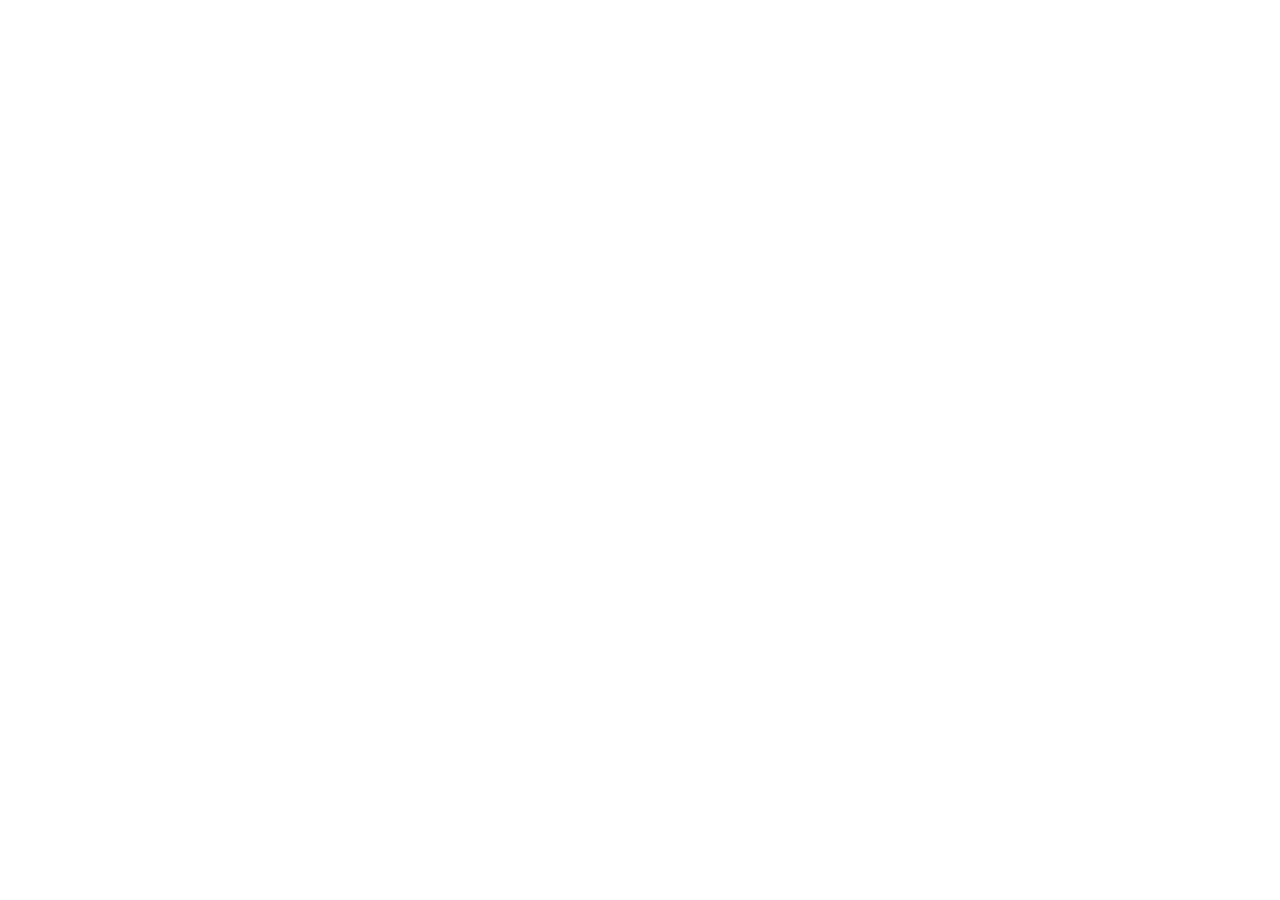
==== index.html @ 8831362e "Adicionar projeto to-do list" ====
<!DOCTYPE html>
<html lang="pt-pt">
<head>
    <meta charset="UTF-8">
    <meta name="viewport" content="width=device-width, initial-scale=1.0">
    <title>To-Do List</title>
    <link rel="stylesheet" href="todoList.css">
    <script src="todoList.js" defer></script>
</head>

<body>
    
    <main>


    </main>

</body>

</html>
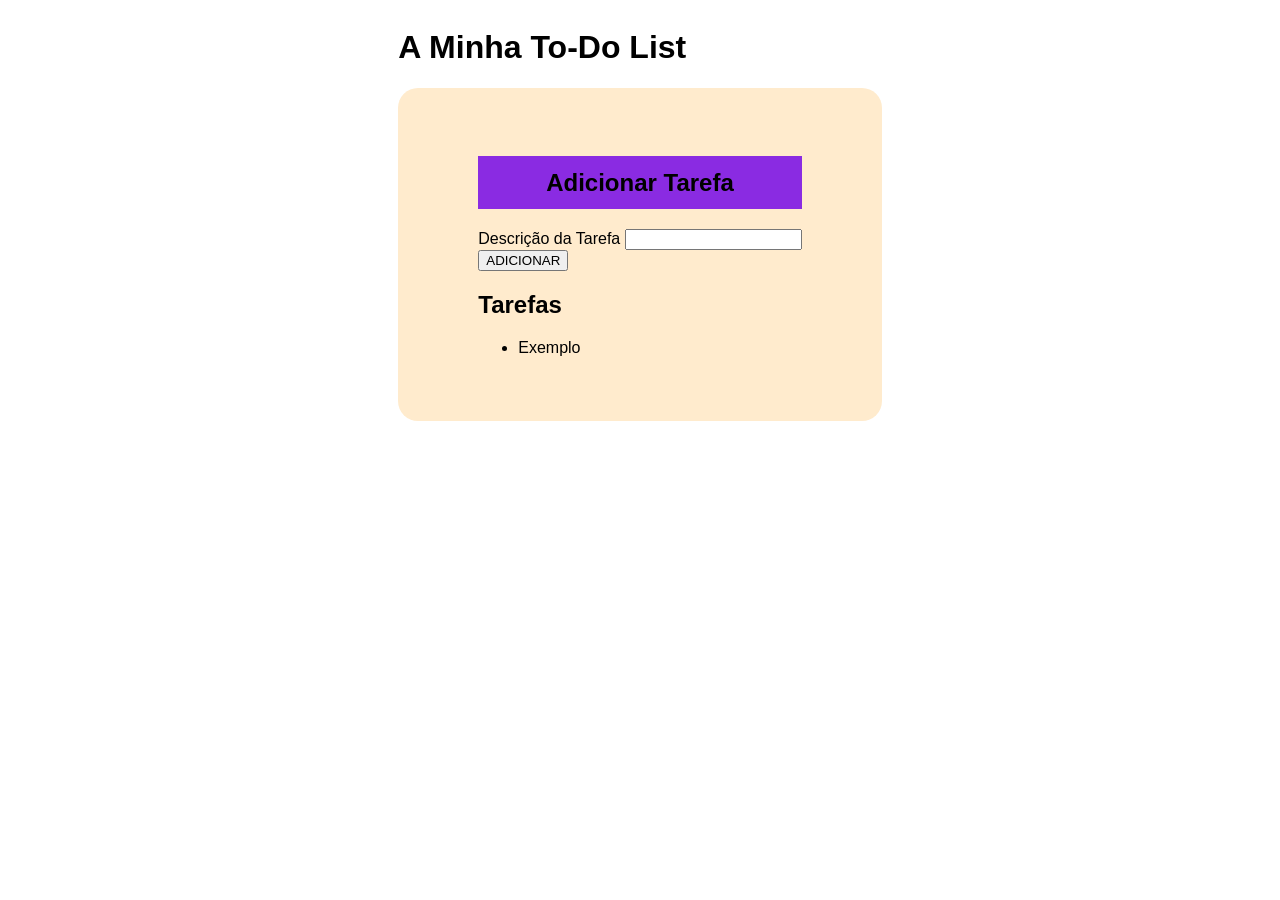
==== commit 90bd1d9e: "primeiras alteracoes" ====
--- a/index.html
+++ b/index.html
@@ -7,12 +7,32 @@
     <link rel="stylesheet" href="todoList.css">
     <script src="todoList.js" defer></script>
 </head>
+<body>
 
-<body>
-    
+    <header><h1>A Minha To-Do List</h1> </header>
+
     <main>
+        <section class="nova-tarefa" aria-labelledby="nova-tarefa">
 
-
+            <h2 id = "novaT">Adicionar Tarefa</h2>
+            <form>
+                <div>
+                    <label for="tarefa"> Descrição da Tarefa</label>
+                    <input type="text" id="tarefa" name="tarefa">
+                </div>
+                <button type="submit">ADICIONAR</button>
+            </form>
+        </section>
+        <section class= "lista-tarefas" aria-labelledby="lista-tarefas">
+            <h2 id ="listaT">Tarefas</h2>
+            <ul>
+                <li>
+                    <article>
+                        <p>Exemplo</p>
+                    </article>
+                </li>
+            </ul>
+        </section>
     </main>
 
 </body>
--- a/todoList.css
+++ b/todoList.css
@@ -0,0 +1,33 @@
+main {
+  display: grid;
+  align-items: center;
+  max-width: 500px;
+  background-color:blanchedalmond;
+  border-radius: 20px;
+  margin: 0 auto;
+  padding: 3rem 5rem 3rem 5rem;
+}
+
+
+body {
+    display: grid;
+    align-items: center;
+    justify-content: center;
+    font-family: 'Trebuchet MS', 'Lucida Sans Unicode', 'Lucida Grande', 'Lucida Sans', Arial, sans-serif;
+   
+}
+
+.nova-tarefa {
+    display: grid;
+    grid-template-columns: 1fr;
+    align-items: center;
+    justify-content: center;
+}
+
+#novaT{
+    display: flex;
+    align-items: center;
+    justify-content: center;
+    background-color: blueviolet;
+    padding: 0.8rem;
+}
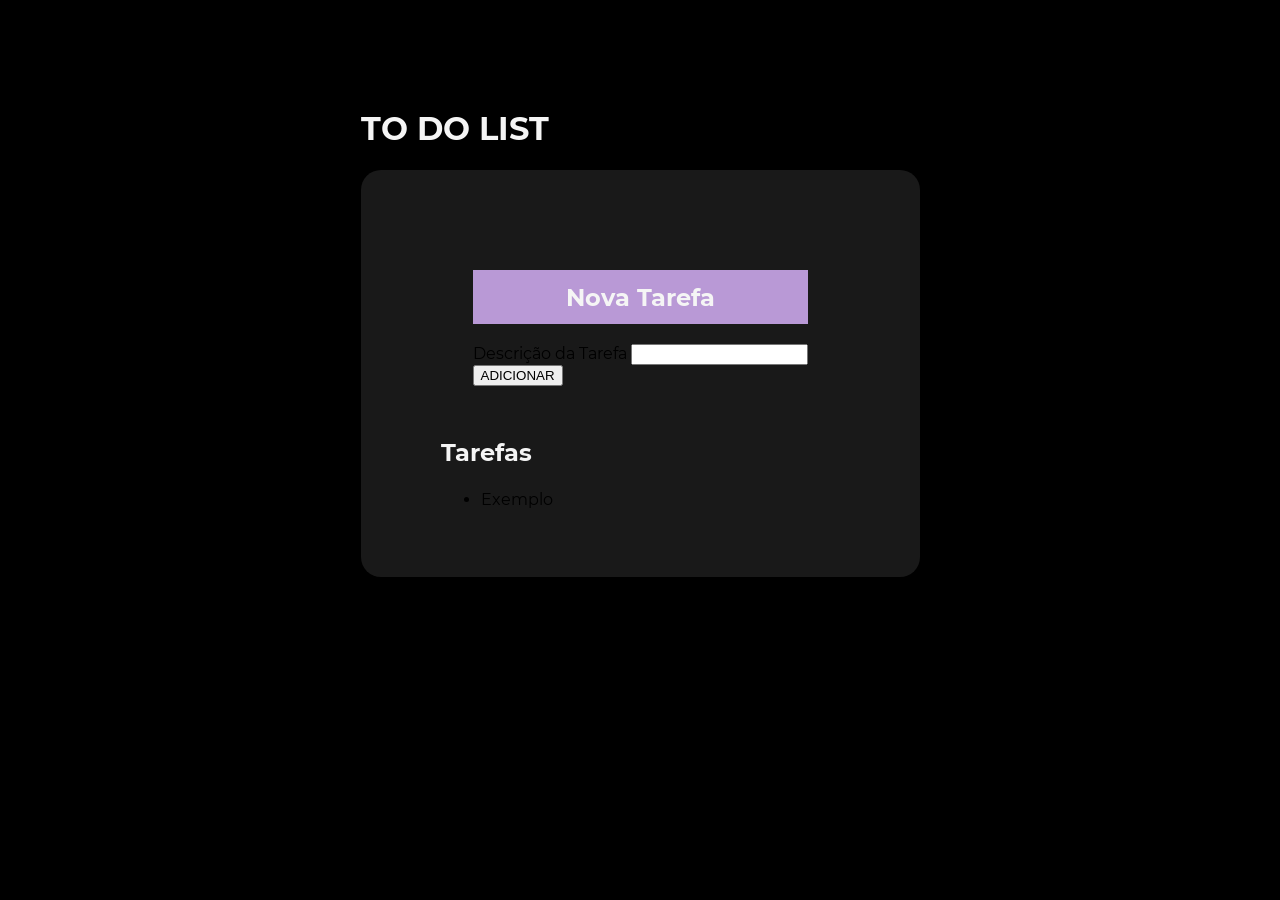
==== commit 772a4f66: "fontes e atualização da css" ====
--- a/index.html
+++ b/index.html
@@ -8,13 +8,13 @@
     <script src="todoList.js" defer></script>
 </head>
 <body>
-
-    <header><h1>A Minha To-Do List</h1> </header>
+    
+    <header><h1>TO DO LIST</h1> </header>
 
     <main>
         <section class="nova-tarefa" aria-labelledby="nova-tarefa">
 
-            <h2 id = "novaT">Adicionar Tarefa</h2>
+            <h2 id = "novaT">Nova Tarefa</h2>
             <form>
                 <div>
                     <label for="tarefa"> Descrição da Tarefa</label>
--- a/todoList.css
+++ b/todoList.css
@@ -1,33 +1,84 @@
+@font-face {
+  font-family: "Montserrat";
+  src: url("fonts/Montserrat-ExtraLight.ttf") format("truetype");
+  font-weight: 200;
+  font-style: normal;
+}
+
+@font-face {
+  font-family: "Montserrat";
+  src: url("fonts/Montserrat-Regular.ttf") format("truetype");
+  font-weight: 400;
+  font-style: normal;
+}
+
+@font-face {
+  font-family: "Montserrat";
+  src: url("fonts/Montserrat-Bold.ttf") format("truetype");
+  font-weight: 700;
+  font-style: normal;
+}
+
+@font-face {
+  font-family: "Montserrat";
+  src: url("fonts/Montserrat-Black.ttf") format("truetype");
+  font-weight: 900;
+  font-style: normal;
+}
+
+:root {
+  --cor-primaria: #333;
+  --cor-secundaria: #f5f5f5;
+  --font-app: "Montserrat", Arial, sans-serif;
+}
+
+body {
+  display: grid;
+  background-color: rgb(0, 0, 0);
+  align-items: center;
+  justify-content: center;
+  font-family: var(--font-app);
+  font-weight: 400;
+  padding: 5rem;
+}
+
+
+/* 4. Elementos HTML */
+h1, h2, h3 {
+  color: #f5f5f5;
+  font-weight: 600;
+}
+
+p {
+  line-height: 1.6;
+}
+
 main {
   display: grid;
   align-items: center;
   max-width: 500px;
-  background-color:blanchedalmond;
+  background-color:rgba(50, 50, 50, 0.5) ;
+  /*filter: blur(0.2rem);*/
   border-radius: 20px;
   margin: 0 auto;
   padding: 3rem 5rem 3rem 5rem;
 }
 
 
-body {
-    display: grid;
-    align-items: center;
-    justify-content: center;
-    font-family: 'Trebuchet MS', 'Lucida Sans Unicode', 'Lucida Grande', 'Lucida Sans', Arial, sans-serif;
-   
-}
+
 
 .nova-tarefa {
     display: grid;
     grid-template-columns: 1fr;
     align-items: center;
-    justify-content: center;
+    justify-content: center; 
+    padding: 2rem;
 }
 
 #novaT{
     display: flex;
     align-items: center;
     justify-content: center;
-    background-color: blueviolet;
+    background-color: rgb(185, 153, 214);
     padding: 0.8rem;
 }
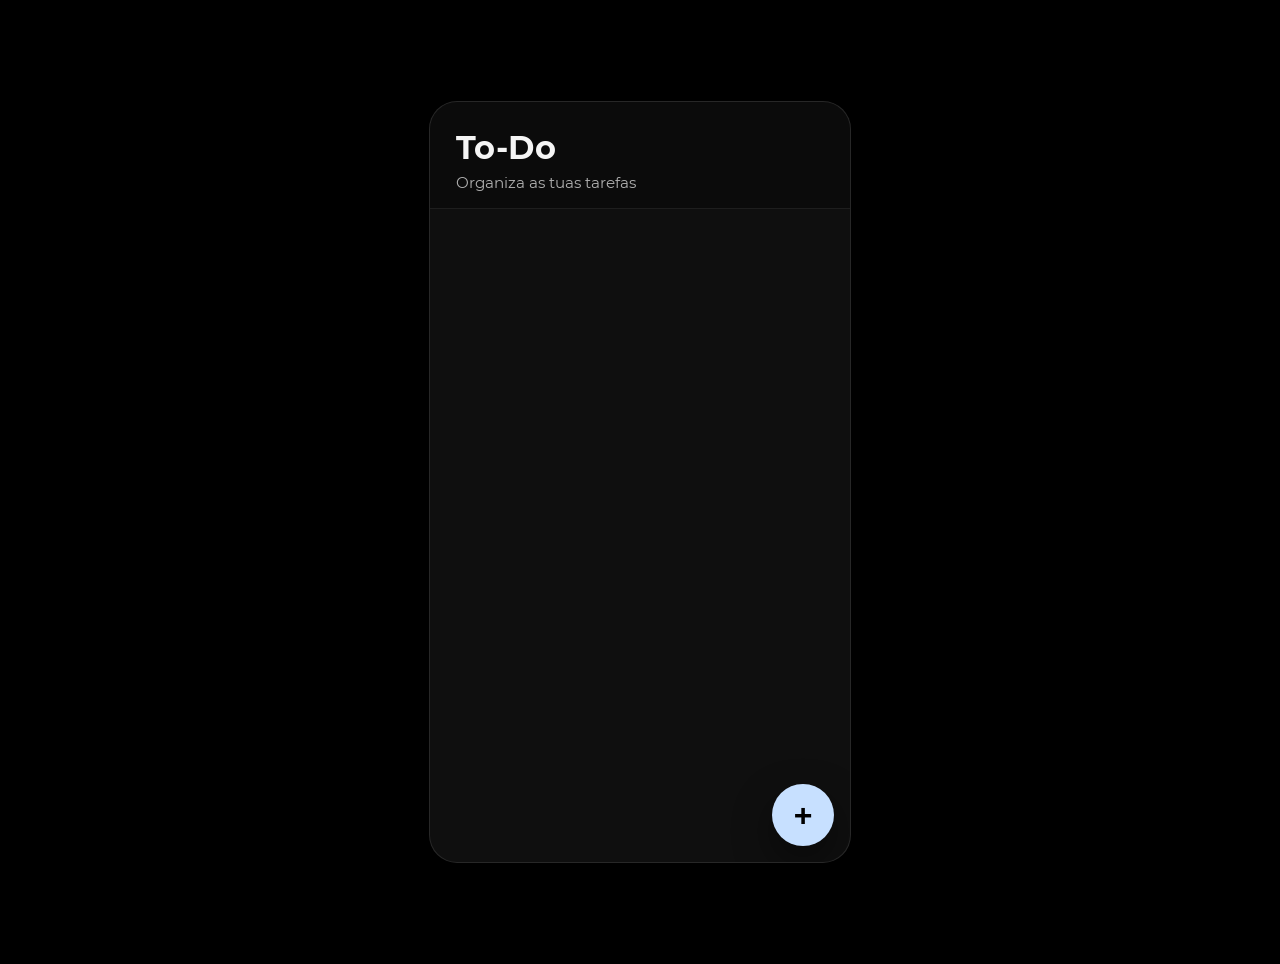
==== commit 43ac1e4e: "mudanças finais" ====
--- a/index.html
+++ b/index.html
@@ -8,33 +8,48 @@
     <script src="todoList.js" defer></script>
 </head>
 <body>
-    
-    <header><h1>TO DO LIST</h1> </header>
+  <div class="app">
+    <header class="app__header">
+      <h1>To-Do</h1>
+      <p>Organiza as tuas tarefas</p>
+    </header>
 
-    <main>
-        <section class="nova-tarefa" aria-labelledby="nova-tarefa">
+    <main class="app__main">
+      <form id="formTarefa" class="composer">
+        
+        <button type="submit" class="btn-hidden">Adicionar</button>
+      </form>
 
-            <h2 id = "novaT">Nova Tarefa</h2>
-            <form>
-                <div>
-                    <label for="tarefa"> Descrição da Tarefa</label>
-                    <input type="text" id="tarefa" name="tarefa">
-                </div>
-                <button type="submit">ADICIONAR</button>
-            </form>
-        </section>
-        <section class= "lista-tarefas" aria-labelledby="lista-tarefas">
-            <h2 id ="listaT">Tarefas</h2>
-            <ul>
-                <li>
-                    <article>
-                        <p>Exemplo</p>
-                    </article>
-                </li>
-            </ul>
-        </section>
-    </main>
+      <ul id="lista" class="list"></ul>
+
+<ul id="lista" class="list"></ul>
+
+<button class="fab" id="fab" type="button" aria-label="Adicionar tarefa">+</button>
+
+<!-- MODAL -->
+<div class="modal" id="modal" aria-hidden="true">
+  <div class="modal__overlay" data-close="true"></div>
+
+  <div class="modal__panel" role="dialog" aria-modal="true" aria-labelledby="modalTitle">
+    <div class="modal__header">
+      <h3 id="modalTitle">Nova tarefa</h3>
+      <button class="icon-btn" id="closeModal" type="button" aria-label="Fechar">✕</button>
+    </div>
+
+    <form id="modalForm" class="modal__form">
+      <input
+        type="text"
+        id="modalInput"
+        placeholder="Escreve a tarefa…"
+        autocomplete="off"
+      />
+      <button type="submit" class="modal__submit" id="modalSubmit">Adicionar</button>
+
+    </form>
+  </div>
+</div>
 
 </body>
 
+
 </html>
--- a/todoList.css
+++ b/todoList.css
@@ -29,56 +29,269 @@
 :root {
   --cor-primaria: #333;
   --cor-secundaria: #f5f5f5;
-  --font-app: "Montserrat", Arial, sans-serif;
-}
-
+  --font-app: "Montserrat", Verdana, sans-serif;
+}
+
+/* Fundo do ecrã (só para enquadrar a app) */
 body {
-  display: grid;
-  background-color: rgb(0, 0, 0);
+  min-height: 100vh;
+  display: grid;
+  place-items: center;
+  margin: 0;
+  padding: 2rem;
+  background: #000;
+  font-family: "Montserrat", Arial, sans-serif;
+}
+
+/* O “dispositivo/app” */
+.app {
+  width: min(420px, 100%);
+  height: min(760px, 88vh);
+  border-radius: 28px;
+  background: rgba(255, 255, 255, 0.06);
+  box-shadow: 0 20px 60px rgba(0,0,0,0.55);
+  border: 1px solid rgba(255,255,255,0.10);
+  overflow: hidden;
+  display: grid;
+  grid-template-rows: auto 1fr;
+}
+
+/* Header da app */
+.app__header {
+  padding: 1.6rem 1.6rem 1rem;
+  background: rgba(0,0,0,0.25);
+  border-bottom: 1px solid rgba(255,255,255,0.08);
+}
+
+.app__header h1 {
+  margin: 0;
+  color: #f5f5f5;
+  font-weight: 700;
+  letter-spacing: 0.5px;
+}
+
+.app__header p {
+  margin: 0.4rem 0 0;
+  color: rgba(245,245,245,0.7);
+  font-size: 0.95rem;
+}
+
+/* Conteúdo principal */
+.app__main {
+  position: relative;
+  padding: 1.2rem 1.2rem 5.2rem; /* espaço para o FAB */
+  overflow: auto; /* scroll dentro da app */
+}
+
+/* Composer (input) */
+.composer {
+  display: grid;
+  grid-template-columns: 1fr;
+  gap: 0.8rem;
+  margin-bottom: 1rem;
+}
+
+.composer input {
+  width: 100%;
+  border-radius: 14px;
+  border: 1px solid rgba(255,255,255,0.12);
+  background: rgba(0,0,0,0.25);
+  color: #f5f5f5;
+  padding: 0.9rem 1rem;
+  outline: none;
+}
+
+.composer input::placeholder {
+  color: rgba(245,245,245,0.45);
+}
+
+/* Lista */
+.list {
+  list-style: none;
+  padding: 0;
+  margin: 0;
+  display: grid;
+  gap: 0.7rem;
+}
+
+/* Item */
+.tarefa {
+  display: grid;
+  grid-template-columns: 26px 1fr 30px;
   align-items: center;
-  justify-content: center;
-  font-family: var(--font-app);
-  font-weight: 400;
-  padding: 5rem;
-}
-
-
-/* 4. Elementos HTML */
-h1, h2, h3 {
-  color: #f5f5f5;
+  gap: 12px;
+  padding: 12px 14px;
+  border-radius: 16px;
+  background: rgba(255,255,255,0.06);
+  border: 1px solid rgba(255,255,255,0.08);
+}
+
+.tarefa .check {
+  width: 22px;
+  height: 22px;
+  border-radius: 999px;
+  border: 2px solid rgba(245,245,245,0.75);
+  background: transparent;
+  cursor: pointer;
+}
+
+.tarefa .texto {
+  color: #f5f5f5;
+}
+
+/* TAREFA CONCLUÍDA — VERMELHO */
+.tarefa.concluida {
+  background: rgba(220, 38, 38, 0.25); /* vermelho com opacidade */
+  border-color: rgba(220, 38, 38, 0.45);
+}
+
+/* Bolinha quando concluída */
+.tarefa.concluida .check {
+  background: rgba(220, 38, 38, 0.95);
+  border-color: rgba(220, 38, 38, 0.95);
+}
+
+/* Texto riscado mas ainda legível */
+.tarefa.concluida .texto {
+  color: rgba(245, 245, 245, 0.65);
+  text-decoration: line-through;
+}
+
+
+
+.tarefa .delete {
+  width: 30px;
+  height: 30px;
+  border-radius: 12px;
+  border: 0;
+  background: rgba(255,255,255,0.10);
+  color: #e04242;
+  cursor: pointer;
+}
+
+/* FAB (dentro do cartão) */
+.fab {
+  position: absolute;
+  right: 16px;
+  bottom: 16px;
+  width: 62px;
+  height: 62px;
+  border-radius: 999px;
+  border: 0;
+  background: #c7e0ff;
+  color: #000;
+  font-size: 2rem;
+  font-weight: 900;
+  cursor: pointer;
+  box-shadow: 0 16px 40px rgba(0,0,0,0.45);
+}
+
+/* Esconder o botão submit (usamos o FAB e Enter) */
+.btn-hidden {
+  display: none;
+}
+
+
+/* MODAL */
+.modal {
+  position: absolute;            /* fica preso à app */
+  inset: 0;
+  display: none;                 /* fechado por default */
+  z-index: 20;
+}
+
+.modal.is-open {
+  display: block;
+}
+
+.modal__overlay {
+  position: absolute;
+  inset: 0;
+  background: rgba(0,0,0,0.55);
+  backdrop-filter: blur(3px);
+}
+
+.modal__panel {
+  position: absolute;
+  left: 50%;
+  top: 50%;
+  width: calc(100% - 2.4rem);
+  max-width: 360px;
+  transform: translate(-50%, -50%);
+  border-radius: 18px;
+  background: rgba(20,20,20,0.95);
+  border: 1px solid rgba(255,255,255,0.10);
+  box-shadow: 0 20px 60px rgba(0,0,0,0.6);
+  padding: 1rem;
+}
+
+.modal__header {
+  display: grid;
+  grid-template-columns: 1fr auto;
+  align-items: center;
+  gap: 1rem;
+  margin-bottom: 0.8rem;
+}
+
+.modal__header h3 {
+  margin: 0;
+  color: #f5f5f5;
+  font-weight: 700;
+}
+
+.icon-btn {
+  width: 36px;
+  height: 36px;
+  border-radius: 12px;
+  border: 0;
+  background: rgba(255,255,255,0.10);
+  color: #f5f5f5;
+  cursor: pointer;
+}
+
+.modal__form {
+  display: grid;
+  gap: 0.8rem;
+}
+
+.modal__form input {
+  width: 90%;
+  border-radius: 14px;
+  border: 1px solid rgba(255,255,255,0.12);
+  background: rgba(0,0,0,0.25);
+  color: #f5f5f5;
+  padding: 0.9rem 1rem;
+  outline: none;
+}
+
+.modal__form input::placeholder {
+  color: rgba(245,245,245,0.45);
+}
+
+.modal__submit {
+  border-radius: 14px;
+  border: 0;
+  background: #c7e0ff;
+  color: #000;
   font-weight: 600;
-}
-
-p {
-  line-height: 1.6;
-}
-
-main {
-  display: grid;
-  align-items: center;
-  max-width: 500px;
-  background-color:rgba(50, 50, 50, 0.5) ;
-  /*filter: blur(0.2rem);*/
-  border-radius: 20px;
-  margin: 0 auto;
-  padding: 3rem 5rem 3rem 5rem;
-}
-
-
-
-
-.nova-tarefa {
-    display: grid;
-    grid-template-columns: 1fr;
-    align-items: center;
-    justify-content: center; 
-    padding: 2rem;
-}
-
-#novaT{
-    display: flex;
-    align-items: center;
-    justify-content: center;
-    background-color: rgb(185, 153, 214);
-    padding: 0.8rem;
-}
+  padding: 0.9rem 1rem;
+  cursor: pointer;
+}
+
+.tarefa {
+  /* agora tens mais um botão, por isso 4 colunas */
+  grid-template-columns: 26px 1fr 30px 30px;
+}
+
+.tarefa .edit {
+  width: 30px;
+  height: 30px;
+  border-radius: 12px;
+  border: 0;
+  background: rgba(255,255,255,0.10);
+  color: #f5f5f5;
+  cursor: pointer;
+}
+
+
+
